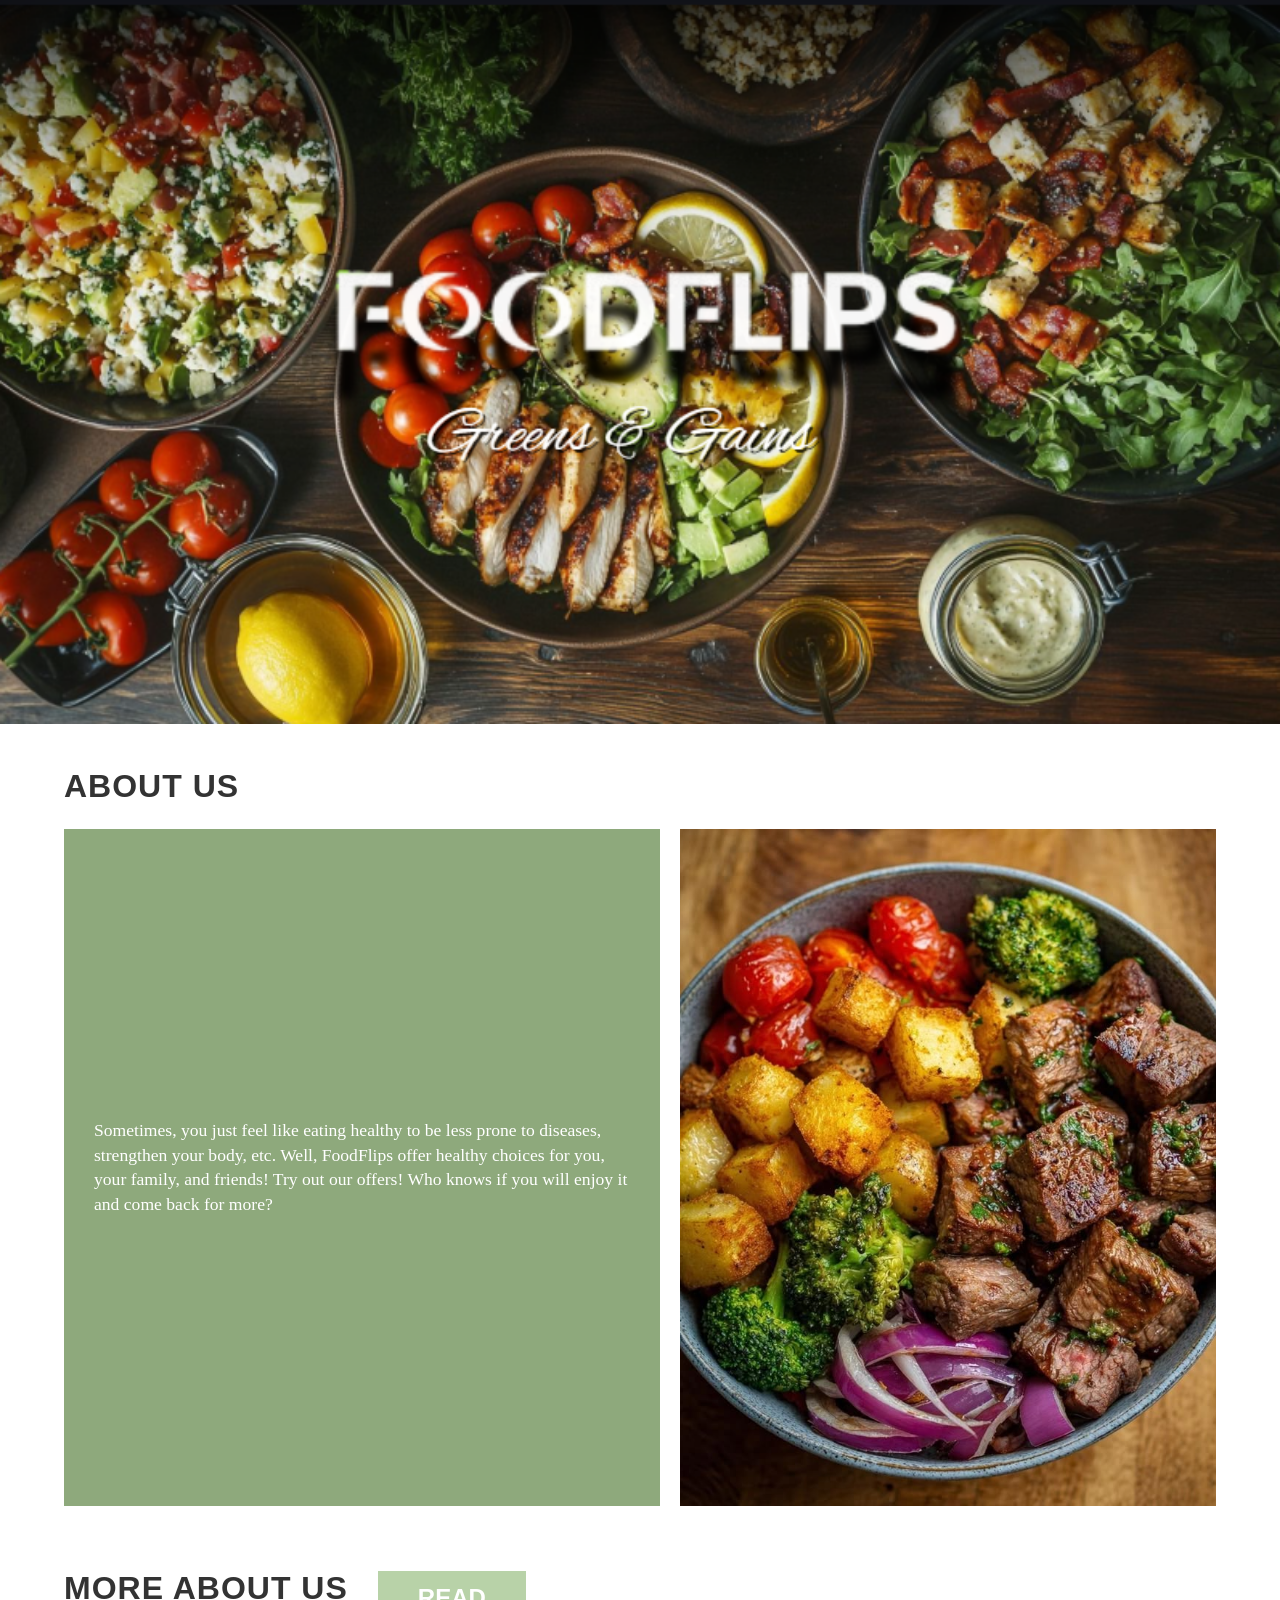
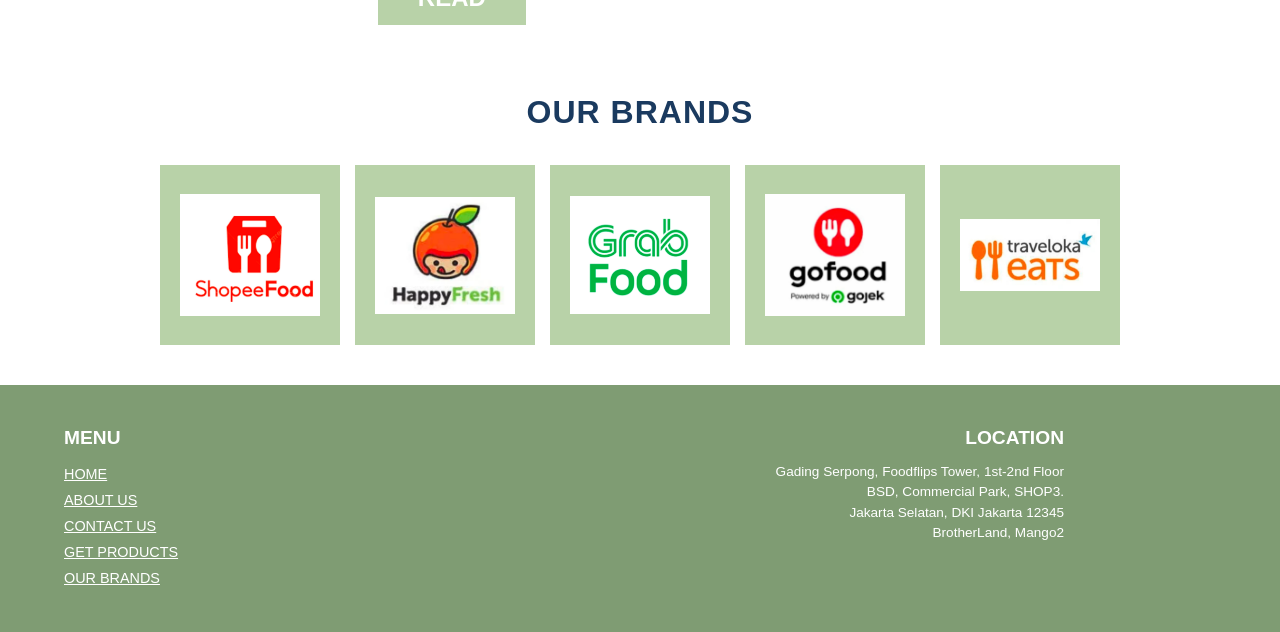
==== index.html @ 5897138a "Rename Home.html to index.html" ====
<!DOCTYPE html>
<html lang="en">
<head>
  <meta charset="UTF-8" />
  <meta name="viewport" content="width=device-width, initial-scale=1.0" />
  <title>About Us - FoodFlips Indonesia</title>
  <link rel="stylesheet" href="css/css.ebol.css" />
</head>
<body>
  <img src="assets/foodflips.headerhome.png" alt="FoodFlips Banner" class="banner" />

  <section class="about-container">
    <div class="about-content">
      <h2 class="section-title">ABOUT US</h2>
      <div class="about-flex">
        <div class="about-text-box">
          <p>
            Sometimes, you just feel like eating healthy to be less prone to diseases, 
            strengthen your body, etc. Well, FoodFlips offer healthy choices for you, 
            your family, and friends! Try out our offers! Who knows if you will enjoy 
            it and come back for more?
          </p>
        </div>
        <div class="about-image">
          <img src="assets/download.jpeg" alt="Healthy Food" />
        </div>
      </div>
    </div>
  </section>

  <section class="more-about">
    <h2 class="section-title">MORE ABOUT US</h2>
    <a href="Read.html" class="read-btn">READ</a>
  </section>

 <section class="brands-section">
    <h2 class="section-title brand-title">OUR BRANDS</h2>
    <div class="brands-grid">
      <img src="assets/shopeefood.png" alt="ShopeeFood" />
      <img src="assets/happyfresh.png" alt="HappyFresh" />
      <img src="assets/grabfood.png" alt="GrabFood" />
      <img src="assets/gofood.png" alt="GoFood" />
      <img src="assets/travelokaeats.png" alt="Traveloka Eats" />
    </div>
  </section>

  <footer class="footer-block">
    <div class="footer-container">
      <div class="footer-menu">
        <h3>MENU</h3>
        <ul>
          <li><a href="Home.html">HOME</a></li>
          <li><a href="AboutUs.html">ABOUT US</a></li>
          <li><a href="ContactUs.html">CONTACT US</a></li>
          <li><a href="GetProducts.html">GET PRODUCTS</a></li>
          <li><a href="OurBrands.html">OUR BRANDS</a></li>
        </ul>
      </div>
      <div class="footer-location">
        <h3>LOCATION</h3>
        <div class="location-details">
          <div class="loc-row">
            <span>Gading Serpong, Foodflips Tower, 1st-2nd Floor</span>
          </div>
          <div class="loc-row">
            <span>BSD, Commercial Park, SHOP3.</span>
          </div>
          <div class="loc-row">
            <span>Jakarta Selatan, DKI Jakarta 12345</span>
          </div>
          <div class="loc-row">
            <span>BrotherLand, Mango2</span>
          </div>
        </div>
      </div>
    </div>
  </footer>
</body>
</html>
---- css/css.ebol.css ----
* {
  margin: 0;
  padding: 0;
  box-sizing: border-box;
}

body {
  font-family: "Arial Black", Gadget, sans-serif; 
  line-height: 1.4;
  color: #333;
}

.banner {
  width: 100%;
  height: auto;
  display: block;
}

.section-title {
  font-size: 2rem;
  margin-bottom: 20px;
  text-transform: uppercase;
  letter-spacing: 1px;
}

.about-container {
  padding: 40px 5%;
}

.about-flex {
  display: flex;
  gap: 20px;
  align-items: stretch;
}

.about-text-box {
  flex: 1;
  background-color: #8ea97c;
  padding: 30px;
  color: white;
  display: flex;
  align-items: center;
}

.about-text-box p {
  font-family: "Georgia", serif;
  font-size: 1.1rem;
}

.about-image {
  flex: 1;
}

.about-image img {
  width: 100%;
  height: 100%;
  object-fit: cover;
}

.more-about {
  padding: 20px 5%;
  display: flex;
  align-items: center;
  gap: 30px;
}

.read-btn {
  background-color: #b8d2a8;
  color: white;
  padding: 10px 40px;
  text-decoration: none;
  font-size: 1.5rem;
  font-weight: bold;
}

.brands-section {
  padding: 40px 5%;
  text-align: center;
}

.brand-title {
  color: #1a3a5f; 
  font-family: "Arial Black", sans-serif;
  margin-bottom: 30px;
}

.brands-grid {
  display: flex;
  justify-content: center;
  gap: 15px;
  flex-wrap: wrap; 
}

.brands-grid img {
  background-color: #b8d2a8; 
  width: 180px;             
  height: 180px;
  object-fit: contain;       
  padding: 20px;             
  transition: transform 0.2s ease;
}

.brands-grid img:hover {
  transform: scale(1.05);
}

.footer-block {
  background-color: #7f9c73;
  color: white;
  padding: 40px 5%;
}

.footer-container {
  display: flex;
  justify-content: space-between;
  max-width: 1000px;
}

.footer-menu h3, .footer-location h3 {
  font-size: 1.2rem;
  margin-bottom: 10px;
}

.footer-menu ul {
  list-style: none;
}

.footer-menu ul li a {
  color: white;
  text-decoration: underline;
  font-size: 0.9rem;
  line-height: 1.8;
}

.footer-location {
  text-align: right;
}

.location-details {
  font-size: 0.85rem;
  line-height: 1.5;
}

@media (max-width: 768px) {
  .about-flex {
    flex-direction: column;
  }
  .brands-grid {
    grid-template-columns: repeat(2, 1fr);
  }
  .footer-container {
    flex-direction: column;
    gap: 30px;
  }
  .footer-location {
    text-align: left;
  }
}
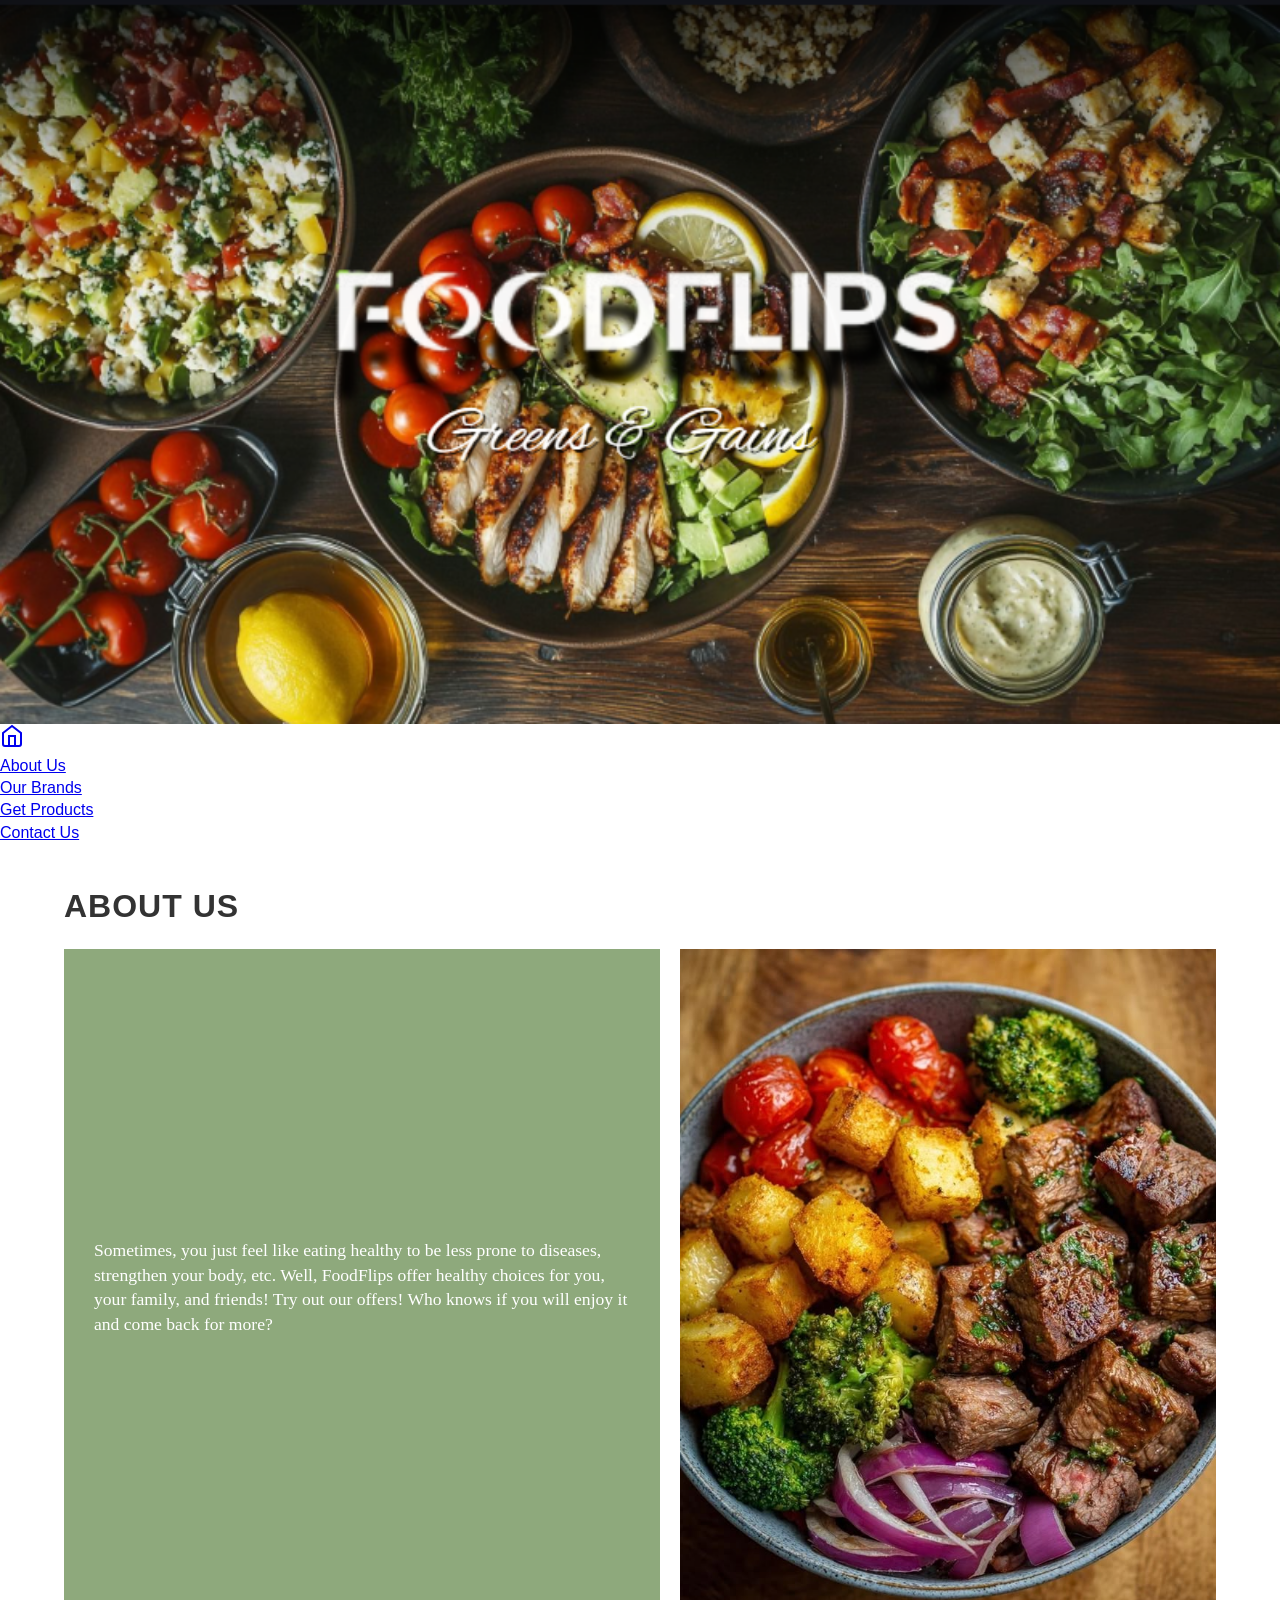
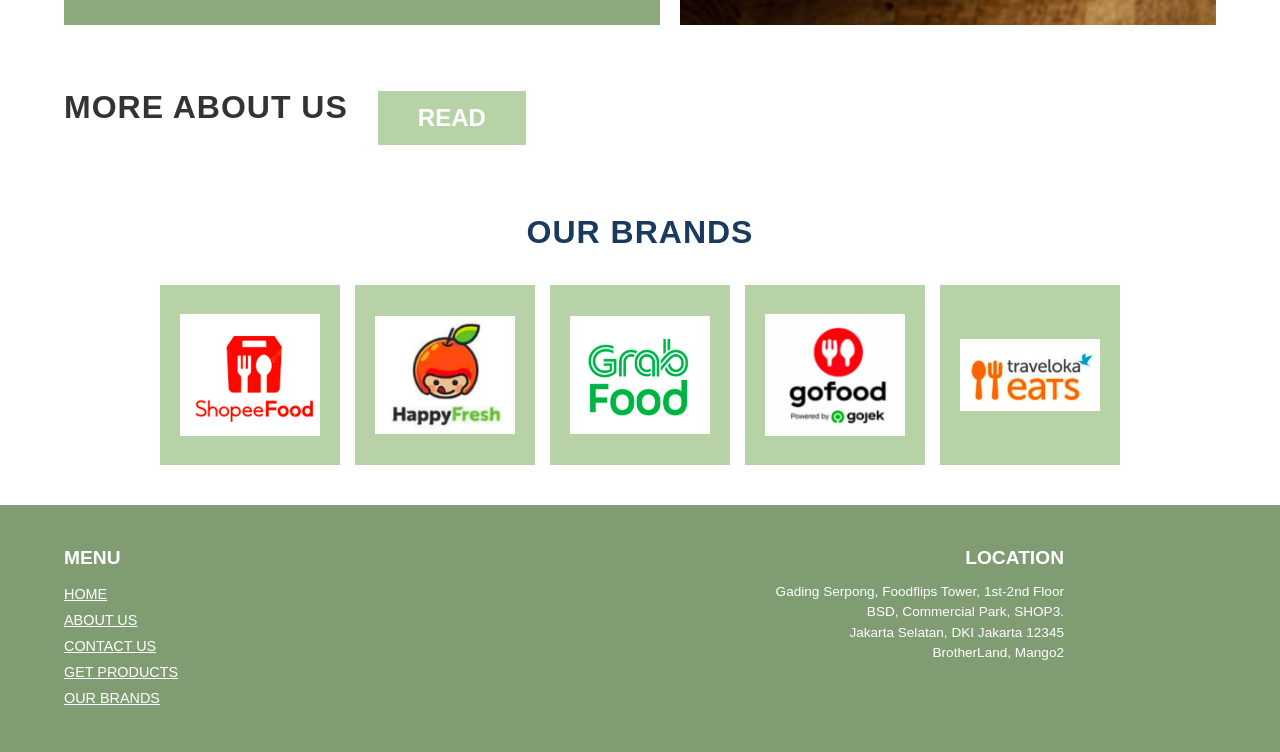
==== commit c6614f10: "Update index.html" ====
--- a/index.html
+++ b/index.html
@@ -8,7 +8,29 @@
 </head>
 <body>
   <img src="assets/foodflips.headerhome.png" alt="FoodFlips Banner" class="banner" />
-
+  <nav class="navbar">
+      <ul>
+        <li>
+          <a href="index.html" class="home-icon" aria-label="Home">
+            <svg
+              viewBox="0 0 24 24"
+              width="24"
+              height="24"
+              stroke="currentColor"
+              stroke-width="2"
+              fill="none"
+            >
+              <path d="M3 9l9-7 9 7v11a2 2 0 0 1-2 2H5a2 2 0 0 1-2-2z"></path>
+              <polyline points="9 22 9 12 15 12 15 22"></polyline>
+            </svg>
+          </a>
+        </li>
+        <li><a href="AboutUs.html">About Us</a></li>
+        <li><a href="OurBrands.html">Our Brands</a></li>
+        <li><a href="GetProducts.html">Get Products</a></li>
+        <li><a href="ContactUs.html">Contact Us</a></li>
+      </ul>
+    </nav>
   <section class="about-container">
     <div class="about-content">
       <h2 class="section-title">ABOUT US</h2>
@@ -30,7 +52,7 @@
 
   <section class="more-about">
     <h2 class="section-title">MORE ABOUT US</h2>
-    <a href="Read.html" class="read-btn">READ</a>
+    <a href="AboutUs.html" class="read-btn">READ</a>
   </section>
 
  <section class="brands-section">
@@ -49,7 +71,7 @@
       <div class="footer-menu">
         <h3>MENU</h3>
         <ul>
-          <li><a href="Home.html">HOME</a></li>
+          <li><a href="index.html">HOME</a></li>
           <li><a href="AboutUs.html">ABOUT US</a></li>
           <li><a href="ContactUs.html">CONTACT US</a></li>
           <li><a href="GetProducts.html">GET PRODUCTS</a></li>
